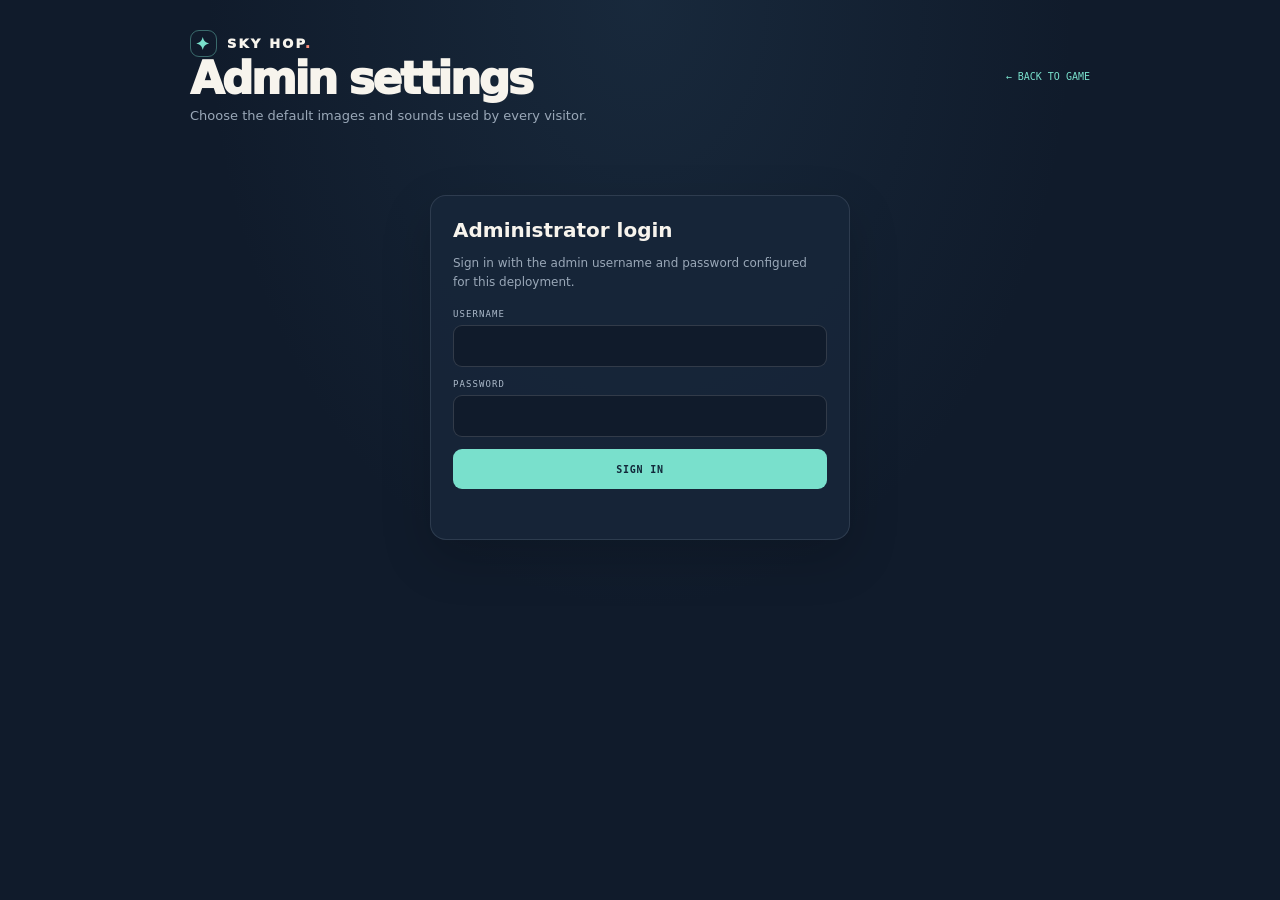
==== admin.html @ ccc0607e "Migrate Sky Hop to Neon PostgreSQL" ====
<!doctype html>
<html lang="en">
<head>
  <meta charset="utf-8">
  <meta name="viewport" content="width=device-width, initial-scale=1, viewport-fit=cover">
  <meta name="theme-color" content="#101b2b">
  <title>Sky Hop · Admin</title>
  <link rel="stylesheet" href="style.css">
  <style>
    .admin-shell { width:min(900px,calc(100% - 32px)); margin:0 auto; padding:30px 0 60px; }
    .admin-head { display:flex; justify-content:space-between; align-items:center; gap:16px; margin-bottom:24px; }
    .admin-head h1 { font-size:clamp(30px,5vw,44px); }
    .admin-head p { margin:8px 0 0; color:var(--muted); font-size:13px; }
    .admin-panel { padding:22px; border:1px solid var(--line); border-radius:16px; background:rgba(23,38,58,.88); box-shadow:0 18px 50px rgba(0,0,0,.18); }
    .admin-panel h2 { margin:0 0 8px; font-size:20px; }
    .admin-panel > p { color:var(--muted); font-size:12px; line-height:1.55; }
    .admin-login { max-width:420px; margin:8vh auto 0; }
    .admin-form { display:grid; gap:12px; margin-top:18px; }
    .admin-form label { display:grid; gap:6px; color:#aab8c8; font:9px ui-monospace,monospace; letter-spacing:.12em; }
    .admin-form input, .key-box { width:100%; min-height:42px; border:1px solid rgba(255,255,255,.14); border-radius:9px; padding:10px 12px; color:#f7f4ed; background:#101b2b; font:13px system-ui,sans-serif; }
    .admin-button { min-height:40px; padding:0 14px; border:0; border-radius:9px; background:var(--teal); color:#12283a; font:900 10px ui-monospace,monospace; letter-spacing:.08em; cursor:pointer; }
    .admin-button.secondary { border:1px solid rgba(255,255,255,.15); background:rgba(255,255,255,.05); color:#e9f1f5; }
    .admin-button.danger { border:1px solid rgba(255,141,121,.4); background:rgba(255,141,121,.08); color:#ffac9e; }
    .admin-button:disabled { opacity:.55; cursor:wait; }
    .admin-status { min-height:18px; margin:10px 0 0; color:var(--teal); font-size:12px; }
    .admin-status.error { color:#ff9c8e; }
    .admin-assets { display:grid; grid-template-columns:repeat(2,minmax(0,1fr)); gap:14px; margin-top:18px; }
    .asset-card { min-width:0; padding:16px; border:1px solid var(--line); border-radius:12px; background:rgba(255,255,255,.035); }
    .asset-card h3 { margin:0 0 5px; font-size:14px; }
    .asset-card p { min-height:32px; margin:0 0 12px; color:var(--muted); font-size:11px; line-height:1.45; }
    .asset-current { min-height:58px; display:flex; align-items:center; gap:10px; margin-bottom:12px; color:#9aabba; font-size:11px; overflow-wrap:anywhere; }
    .asset-current img { width:58px; height:58px; object-fit:cover; border-radius:9px; border:1px solid var(--line); }
    .asset-current audio { width:100%; max-width:260px; height:36px; }
    .asset-actions { display:flex; flex-wrap:wrap; gap:8px; }
    .file-picker { display:block; margin:0 0 10px; color:#aab8c8; font-size:11px; }
    .key-section { margin-top:20px; }
    .key-output { display:none; margin-top:12px; padding:12px; border:1px dashed rgba(121,224,204,.45); border-radius:10px; background:rgba(121,224,204,.06); }
    .key-output.visible { display:block; }
    .key-output code { display:block; margin:8px 0 12px; color:var(--teal); font-size:13px; overflow-wrap:anywhere; user-select:all; }
    .muted-note { color:#8596a8 !important; font-size:10px !important; }
    .admin-tools { display:flex; gap:8px; flex-wrap:wrap; }
    .back-link { color:var(--teal); text-decoration:none; font:10px ui-monospace,monospace; }
    @media (max-width:620px) { .admin-assets { grid-template-columns:1fr; } .admin-shell { padding-top:20px; } .admin-panel { padding:16px; } }
  </style>
</head>
<body>
  <main class="admin-shell">
    <header class="admin-head">
      <div>
        <a class="brand" href="/" aria-label="Back to Sky Hop"><span class="brand-mark">✦</span><span>SKY HOP<span class="brand-period">.</span></span></a>
        <h1>Admin settings</h1>
        <p>Choose the default images and sounds used by every visitor.</p>
      </div>
      <a class="back-link" href="/">← BACK TO GAME</a>
    </header>

    <section class="admin-panel admin-login" id="loginPanel">
      <h2>Administrator login</h2>
      <p>Sign in with the admin username and password configured for this deployment.</p>
      <form class="admin-form" id="loginForm">
        <label>USERNAME<input id="username" name="username" autocomplete="username" required></label>
        <label>PASSWORD<input id="password" name="password" type="password" autocomplete="current-password" required></label>
        <button class="admin-button" type="submit">SIGN IN</button>
      </form>
      <p class="admin-status" id="loginStatus" aria-live="polite"></p>
    </section>

    <section id="dashboard" hidden>
      <div class="admin-panel">
        <div class="admin-tools" style="justify-content:space-between;align-items:center">
          <div><h2>Default game assets</h2><p>Upload each asset once. The public game uses these files unless a visitor unlocks customisation.</p></div>
          <button class="admin-button secondary" id="logoutButton" type="button">SIGN OUT</button>
        </div>
        <div class="admin-assets">
          <article class="asset-card" data-kind="character">
            <h3>Character image</h3><p>Replaces the default bird character.</p>
            <div class="asset-current" data-current>No image selected.</div>
            <input class="file-picker" type="file" accept="image/png,image/jpeg,image/webp,image/gif">
            <div class="asset-actions"><button class="admin-button upload-button" type="button">SAVE IMAGE</button><button class="admin-button danger remove-button" type="button">REMOVE</button></div>
          </article>
          <article class="asset-card" data-kind="game_over_image">
            <h3>Game-over image</h3><p>Displayed for eight seconds after a collision, before the score card.</p>
            <div class="asset-current" data-current>No image selected.</div>
            <input class="file-picker" type="file" accept="image/png,image/jpeg,image/webp,image/gif">
            <div class="asset-actions"><button class="admin-button upload-button" type="button">SAVE IMAGE</button><button class="admin-button danger remove-button" type="button">REMOVE</button></div>
          </article>
          <article class="asset-card" data-kind="flap_sound">
            <h3>Flap sound</h3><p>Played on tap, Space and Up Arrow.</p>
            <div class="asset-current" data-current>No sound selected.</div>
            <input class="file-picker" type="file" accept="audio/mpeg,audio/wav,audio/ogg,audio/mp4,.mp3,.wav,.ogg,.m4a,.aac">
            <div class="asset-actions"><button class="admin-button upload-button" type="button">SAVE SOUND</button><button class="admin-button danger remove-button" type="button">REMOVE</button></div>
          </article>
          <article class="asset-card" data-kind="collision_sound">
            <h3>Collision sound</h3><p>One sound for both obstacle and ground collisions.</p>
            <div class="asset-current" data-current>No sound selected.</div>
            <input class="file-picker" type="file" accept="audio/mpeg,audio/wav,audio/ogg,audio/mp4,.mp3,.wav,.ogg,.m4a,.aac">
            <div class="asset-actions"><button class="admin-button upload-button" type="button">SAVE SOUND</button><button class="admin-button danger remove-button" type="button">REMOVE</button></div>
          </article>
        </div>
        <p class="admin-status" id="assetStatus" aria-live="polite"></p>
        <div class="asset-card" style="margin-top:14px">
          <h3>Game-over image transparency</h3>
          <p>Choose how transparent your game-over image appears during its eight-second display.</p>
          <label class="field-label" for="adminOpacity">IMAGE OPACITY <strong id="adminOpacityValue">65%</strong></label>
          <input id="adminOpacity" class="opacity-slider" type="range" min="10" max="100" value="65">
          <button class="admin-button" id="saveOpacityButton" type="button" style="margin-top:10px">SAVE OPACITY</button>
        </div>
      </div>

      <div class="admin-panel key-section">
        <h2>Visitor customisation key</h2>
        <p>Visitors need this key to unlock their own local image and sound controls. Generating a new key immediately invalidates the previous one. The key is shown only once, so copy it and share it privately.</p>
        <div class="admin-tools"><button class="admin-button" id="generateKeyButton" type="button">GENERATE NEW KEY</button><button class="admin-button danger" id="revokeKeyButton" type="button">REVOKE KEY</button></div>
        <div class="key-output" id="keyOutput"><strong>Copy this key now</strong><code id="generatedKey"></code><button class="admin-button secondary" id="copyKeyButton" type="button">COPY KEY</button></div>
        <p class="admin-status" id="keyStatus" aria-live="polite"></p>
        <p class="muted-note">The server stores only a salted password hash, not the readable key.</p>
      </div>
    </section>
  </main>
  <script src="admin.js"></script>
</body>
</html>
---- style.css ----
:root {
  color-scheme: dark;
  --ink: #f7f4ed;
  --muted: #9aa8b8;
  --muted-2: #647487;
  --panel: #17263a;
  --panel-2: #1d3047;
  --line: rgba(210, 226, 241, .12);
  --teal: #79e0cc;
  --coral: #ff8d79;
  --yellow: #ffd56f;
  font-family: ui-rounded, system-ui, -apple-system, BlinkMacSystemFont, "Segoe UI", sans-serif;
  background: #101b2b;
}

* { box-sizing: border-box; }
html { min-width: 320px; background: #101b2b; touch-action: manipulation; }
/* Suppress double-tap page zoom while keeping scroll and pinch zoom available. */
body {
  touch-action: manipulation;
  margin: 0;
  min-height: 100svh;
  color: var(--ink);
  background:
    radial-gradient(ellipse at 50% 0%, rgba(53, 90, 119, .22), transparent 48%),
    #101b2b;
}
button, a { font: inherit; touch-action: manipulation; }
input, select, textarea, label { touch-action: manipulation; }
button { color: inherit; }
.shell { width: min(1120px, calc(100% - 56px)); margin: 0 auto; }
.topbar {
  height: 78px;
  display: flex;
  align-items: center;
  justify-content: space-between;
  border-bottom: 1px solid var(--line);
}
.brand { display: inline-flex; align-items: center; gap: 10px; color: var(--ink); text-decoration: none; font-size: 13px; font-weight: 1000; letter-spacing: .17em; }
.brand-mark { display: grid; place-items: center; width: 27px; height: 27px; border: 1px solid rgba(121,224,204,.4); border-radius: 9px; color: var(--teal); font-size: 17px; }
.brand-period { color: var(--coral); }
.top-actions { display: flex; align-items: center; gap: 23px; }
.icon-button { width: 37px; height: 37px; display: grid; place-items: center; border: 1px solid var(--line); border-radius: 50%; background: transparent; cursor: pointer; transition: border-color .2s, background .2s; }
.icon-button:hover { border-color: rgba(121,224,204,.55); background: rgba(121,224,204,.07); }
.icon-button svg { width: 18px; height: 18px; fill: none; stroke: var(--teal); stroke-width: 1.8; stroke-linecap: round; stroke-linejoin: round; }
.source-link { color: var(--muted); font: 10px ui-monospace, SFMono-Regular, Menlo, Consolas, monospace; letter-spacing: .13em; text-decoration: none; }
.source-link span { color: var(--coral); margin-left: 5px; }
.intro { padding: 40px 0 29px; text-align: center; }
.eyebrow { display: flex; align-items: center; justify-content: center; gap: 9px; margin: 0 0 12px; color: var(--teal); font: 10px ui-monospace, SFMono-Regular, Menlo, Consolas, monospace; letter-spacing: .22em; }
.eyebrow-dot { width: 6px; height: 6px; border-radius: 50%; background: var(--coral); box-shadow: 0 0 12px rgba(255,141,121,.7); }
h1 { margin: 0; font-size: clamp(38px, 5vw, 58px); line-height: .98; font-weight: 1000; letter-spacing: -.055em; }
h1 span { color: var(--teal); }
.intro-copy { margin: 13px 0 0; color: var(--muted); font-size: 14px; font-weight: 700; }
.game-section { width: min(100%, 510px); margin: 0 auto; }
.game-toolbar { height: 63px; padding: 0 16px; display: grid; grid-template-columns: 1fr 1.5fr 1fr; align-items: center; border: 1px solid var(--line); border-bottom: 0; border-radius: 15px 15px 0 0; background: #17263a; }
.score-card, .best-card { display: flex; flex-direction: column; gap: 1px; }
.best-card { align-items: flex-end; }
.stat-label { color: var(--muted-2); font: 9px ui-monospace, SFMono-Regular, Menlo, Consolas, monospace; letter-spacing: .16em; }
.score-card strong, .best-card strong { font: 800 21px ui-monospace, SFMono-Regular, Menlo, Consolas, monospace; letter-spacing: -.06em; }
.score-card strong { color: var(--yellow); }
.best-card strong { color: var(--teal); }
.bird-picker { display: flex; flex-direction: column; align-items: center; gap: 4px; }
.bird-options { display: flex; align-items: center; gap: 9px; }
.bird-option { width: 22px; height: 22px; display: grid; place-items: center; padding: 0; border: 1px solid transparent; border-radius: 50%; background: transparent; cursor: pointer; }
.bird-option.active { border-color: rgba(247,244,237,.78); }
.bird-dot { display: block; width: 11px; height: 11px; border-radius: 50%; box-shadow: inset -2px -2px 0 rgba(0,0,0,.15); }
.pip-dot { background: #79e0cc; }.berry-dot { background: #ff8d9f; }.sunny-dot { background: #ffd56f; }
.stage-wrap { position: relative; width: 100%; overflow: hidden; aspect-ratio: 2 / 3; border: 1px solid var(--line); border-radius: 0 0 15px 15px; background: #8ed9d0; box-shadow: 0 24px 70px rgba(0,0,0,.25); touch-action: manipulation; }
canvas { display: block; width: 100%; height: 100%; }
.game-overlay { position: absolute; z-index: 3; inset: 0; display: grid; place-items: center; padding: 22px; background: linear-gradient(180deg, rgba(12,27,43,.10), rgba(12,27,43,.34)); transition: opacity .2s ease, visibility .2s ease; }
.game-overlay.hidden { opacity: 0; visibility: hidden; pointer-events: none; }
.overlay-card { width: min(100%, 310px); padding: 27px 25px 23px; text-align: center; border: 1px solid rgba(247,244,237,.17); border-radius: 21px; background: rgba(18,32,49,.91); box-shadow: 0 18px 60px rgba(13,27,42,.3); backdrop-filter: blur(12px); }
.overlay-kicker { color: var(--teal); font: 9px ui-monospace, SFMono-Regular, Menlo, Consolas, monospace; letter-spacing: .2em; }
.mascot-preview { position: relative; width: 91px; height: 75px; margin: 11px auto 4px; display: grid; place-items: center; }
.preview-bird { color: var(--teal); font-size: 61px; line-height: 1; text-shadow: 5px 8px 0 rgba(0,0,0,.12); }
.preview-bird::after { content: ""; display: block; position: absolute; width: 0; height: 0; border-top: 7px solid transparent; border-bottom: 7px solid transparent; border-left: 12px solid var(--coral); left: 62px; top: 34px; }
.preview-spark { position: absolute; color: var(--yellow); }
.spark-one { left: 3px; top: 10px; font-size: 16px; }.spark-two { right: 4px; bottom: 8px; font-size: 20px; color: var(--coral); }
.overlay-card h2 { margin: 3px 0 8px; font-size: 34px; line-height: .98; font-weight: 1000; letter-spacing: -.045em; }
.overlay-card p { max-width: 225px; margin: 0 auto 19px; color: #a9b6c3; font-size: 12px; line-height: 1.5; font-weight: 700; }
.primary-button { min-height: 47px; width: 100%; display: flex; align-items: center; justify-content: center; gap: 12px; border: 0; border-radius: 10px; background: var(--teal); color: #12283a; font: 1000 11px ui-monospace, SFMono-Regular, Menlo, Consolas, monospace; letter-spacing: .12em; cursor: pointer; box-shadow: 0 5px 0 #48b9a8; transition: transform .12s, box-shadow .12s, filter .12s; }
.primary-button:hover { filter: brightness(1.07); transform: translateY(-1px); box-shadow: 0 6px 0 #48b9a8; }
.primary-button:active { transform: translateY(3px); box-shadow: 0 2px 0 #48b9a8; }
.primary-button span { color: #e16f66; font-size: 15px; }
.control-hint { display: flex; align-items: center; justify-content: center; gap: 7px; margin-top: 18px; color: #728297; font: 9px ui-monospace, SFMono-Regular, Menlo, Consolas, monospace; }
kbd { padding: 5px 7px; border: 1px solid rgba(221,232,242,.16); border-radius: 5px; color: #bdc9d5; font: inherit; }
.game-pause-note { position: absolute; top: 14px; left: 50%; transform: translateX(-50%); padding: 8px 12px; border: 1px solid rgba(255,255,255,.2); border-radius: 20px; color: #fff; background: rgba(18,32,49,.8); font: 9px ui-monospace, SFMono-Regular, Menlo, Consolas, monospace; letter-spacing: .08em; white-space: nowrap; opacity: 0; pointer-events: none; transition: opacity .15s; }
.game-pause-note.visible { opacity: 1; }
.below-game { display: flex; align-items: center; justify-content: space-between; gap: 9px; padding: 15px 4px 0; color: #8191a3; font: 8px ui-monospace, SFMono-Regular, Menlo, Consolas, monospace; letter-spacing: .07em; }
.below-game span { display: flex; align-items: center; gap: 6px; }
.tiny-dot { width: 5px; height: 5px; border-radius: 50%; }.teal { background: var(--teal); }.coral { background: var(--coral); }.yellow { background: var(--yellow); }
.footer { display: flex; align-items: center; justify-content: space-between; gap: 14px; margin-top: 36px; padding: 17px 0 24px; border-top: 1px solid var(--line); color: #607187; font: 8px ui-monospace, SFMono-Regular, Menlo, Consolas, monospace; letter-spacing: .1em; }
.footer p { margin: 0; }.footer-right span { color: var(--coral); }
button:focus-visible, a:focus-visible { outline: 2px solid var(--yellow); outline-offset: 3px; }

@media (max-width: 600px) {
  .shell { width: min(100% - 28px, 510px); }
  .topbar { height: 62px; }
  .source-link { display: none; }
  .intro { padding: 28px 0 23px; }
  .intro-copy { font-size: 12px; }
  .game-toolbar { height: 58px; padding: 0 12px; }
  .stage-wrap { border-radius: 0 0 12px 12px; }
  .overlay-card { padding: 21px 20px 19px; }
  .overlay-card h2 { font-size: 29px; }
  .mascot-preview { transform: scale(.82); margin: 4px auto 0; }
  .overlay-card p { margin-bottom: 14px; }
  .control-hint { margin-top: 13px; }
  .below-game { flex-wrap: wrap; justify-content: center; gap: 9px 15px; font-size: 7px; }
  .footer { flex-direction: column; align-items: center; text-align: center; margin-top: 25px; }
}

@media (max-height: 760px) and (min-width: 601px) {
  .intro { padding-top: 24px; padding-bottom: 18px; }
  h1 { font-size: 45px; }
}


/* Customization panel */
.customizer { width: 100%; max-height: min(42vh, 360px); overflow-y: auto; margin: 12px 0 16px; padding: 13px; text-align: left; border: 1px solid rgba(247,244,237,.12); border-radius: 13px; background: rgba(255,255,255,.045); scrollbar-width: thin; }
.customizer[hidden] { display: none; }
.custom-section { display: grid; gap: 9px; }
.custom-section-heading { display: flex; align-items: center; gap: 9px; }
.custom-section-heading > div { display: grid; gap: 2px; }
.custom-section-heading strong { color: #f7f4ed; font: 900 9px ui-monospace, SFMono-Regular, Menlo, monospace; letter-spacing: .1em; }
.custom-section-heading small { color: #94a5b7; font-size: 10px; }
.custom-step { display: grid; place-items: center; width: 23px; height: 23px; border-radius: 7px; background: rgba(121,224,204,.12); color: var(--teal); font: 800 10px ui-monospace, monospace; }
.upload-control { display: flex; align-items: center; gap: 10px; min-height: 48px; padding: 8px 10px; border: 1px dashed rgba(121,224,204,.4); border-radius: 9px; background: rgba(121,224,204,.055); cursor: pointer; }
.upload-control > span:nth-child(2) { display: grid; gap: 2px; flex: 1; min-width: 0; }
.upload-control strong { color: #eaf5f2; font-size: 10px; }
.upload-control small { color: #8799aa; font-size: 9px; }
.upload-icon { display: grid; place-items: center; width: 26px; height: 26px; border-radius: 7px; background: rgba(121,224,204,.13); color: var(--teal); font-size: 17px; }
.upload-arrow { color: var(--coral); font-size: 13px; }
.visually-hidden { position: absolute !important; width: 1px !important; height: 1px !important; padding: 0 !important; margin: -1px !important; overflow: hidden !important; clip: rect(0,0,0,0) !important; white-space: nowrap !important; border: 0 !important; }
.avatar-actions { display: flex; align-items: center; justify-content: space-between; gap: 8px; color: #aebdca; font-size: 9px; }
.avatar-actions[hidden] { display: none; }
.selected-file { overflow: hidden; text-overflow: ellipsis; white-space: nowrap; }
.text-button { padding: 4px 0; border: 0; background: transparent; color: var(--coral); font-size: 9px; cursor: pointer; }
.preset-row { display: flex; flex-wrap: wrap; gap: 6px; }
.preset-chip { display: inline-flex; align-items: center; gap: 6px; padding: 6px 9px; border: 1px solid rgba(255,255,255,.12); border-radius: 20px; background: rgba(255,255,255,.04); color: #bdc9d5; font-size: 9px; cursor: pointer; }
.preset-chip.active { border-color: var(--teal); color: #fff; background: rgba(121,224,204,.1); }
.preset-dot { width: 8px; height: 8px; border-radius: 50%; }
.field-label { display: flex; justify-content: space-between; gap: 8px; color: #91a2b3; font: 8px ui-monospace, SFMono-Regular, Menlo, monospace; letter-spacing: .1em; }
.sound-select { width: 100%; min-height: 35px; padding: 7px 9px; border: 1px solid rgba(255,255,255,.14); border-radius: 8px; background: #1b3046; color: #f4f6f6; font-size: 10px; }
.opacity-slider { width: 100%; accent-color: var(--teal); }
.custom-divider { height: 1px; margin: 12px 0; background: rgba(255,255,255,.09); }
.privacy-note { margin: 11px 0 0 !important; color: #73869a !important; font-size: 8px !important; }
.preview-photo { width: 70px; height: 70px; object-fit: cover; border: 4px solid #fff8e8; border-radius: 50%; box-shadow: 0 5px 18px rgba(0,0,0,.25); }
.preview-photo.hidden { display: none; }
.preview-bird.hidden { display: none; }
.stage-wrap { isolation: isolate; }
.stage-wrap > canvas { position: relative; z-index: 0; }
.loss-image-backdrop { position: absolute; inset: 0; z-index: 1; display: block; width: 100%; height: 100%; object-fit: cover; opacity: .65; pointer-events: none; }
.loss-image-backdrop.hidden { display: none !important; visibility: hidden !important; }
.game-overlay { z-index: 2; }
.overlay-card { position: relative; overflow: hidden; }
.overlay-card.result-mode { background: rgba(18,32,49,.78); }
.secondary-button { width: 100%; min-height: 38px; margin-top: 8px; border: 1px solid rgba(255,255,255,.17); border-radius: 9px; background: rgba(255,255,255,.06); color: #d8e2e8; font: 800 9px ui-monospace, monospace; letter-spacing: .06em; cursor: pointer; }
.secondary-button[hidden] { display: none; }

/* The custom defeat image belongs to the game stage only. The score header is a sibling and never receives this layer. */
.stage-wrap { position: relative; z-index: 0; overflow: hidden; isolation: isolate; }
.game-toolbar { position: relative; z-index: 1; }

/* Public customisation is locked until the server validates an owner-issued key. */
.locked-setup { margin: 12px 0 16px; padding: 13px; border: 1px solid rgba(121,224,204,.22); border-radius: 12px; background: rgba(121,224,204,.055); text-align: left; }
.locked-setup[hidden] { display: none !important; }
.locked-setup > strong { color: var(--teal); font: 900 9px ui-monospace, SFMono-Regular, Menlo, monospace; letter-spacing: .12em; }
.locked-setup > p { margin: 7px 0 11px; color: #9caebe; font-size: 10px; line-height: 1.5; }
.locked-setup form { display: flex; gap: 7px; }
.locked-setup input { width: 100%; min-width: 0; min-height: 38px; padding: 8px 10px; border: 1px solid rgba(255,255,255,.15); border-radius: 8px; color: #f7f4ed; background: #101b2b; font-size: 11px; }
.locked-setup button { flex: 0 0 auto; min-height: 38px; padding: 0 13px; border: 0; border-radius: 8px; color: #12283a; background: var(--teal); font: 900 9px ui-monospace, monospace; cursor: pointer; }
.locked-setup small { display:block; min-height:14px; margin-top:7px; color:var(--teal); font-size:9px; }
.locked-setup small.error { color:#ff9c8e; }
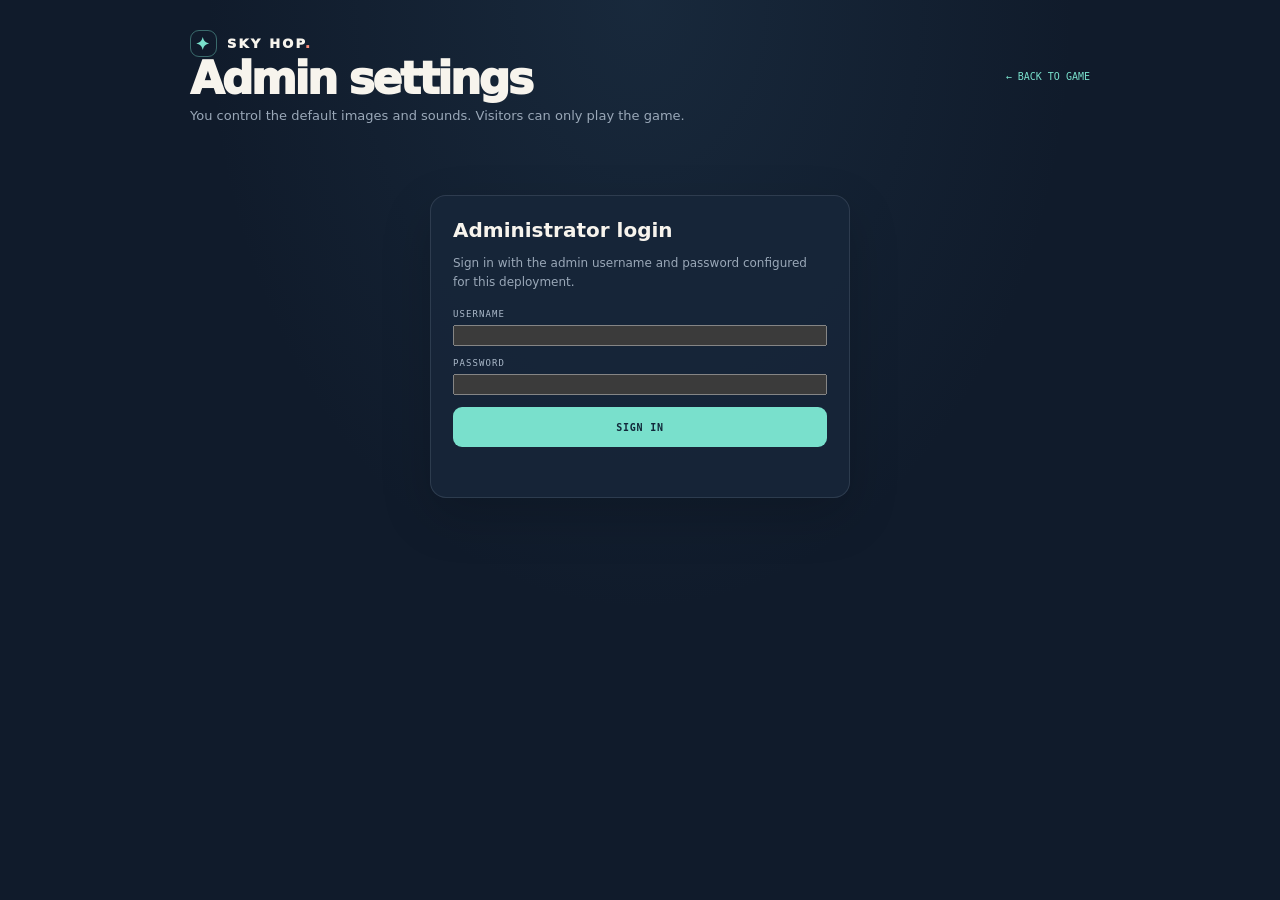
==== commit 98c0a1bd: "Simplify admin system and use face cutout character" ====
--- a/admin.html
+++ b/admin.html
@@ -17,7 +17,6 @@
     .admin-login { max-width:420px; margin:8vh auto 0; }
     .admin-form { display:grid; gap:12px; margin-top:18px; }
     .admin-form label { display:grid; gap:6px; color:#aab8c8; font:9px ui-monospace,monospace; letter-spacing:.12em; }
-    .admin-form input, .key-box { width:100%; min-height:42px; border:1px solid rgba(255,255,255,.14); border-radius:9px; padding:10px 12px; color:#f7f4ed; background:#101b2b; font:13px system-ui,sans-serif; }
     .admin-button { min-height:40px; padding:0 14px; border:0; border-radius:9px; background:var(--teal); color:#12283a; font:900 10px ui-monospace,monospace; letter-spacing:.08em; cursor:pointer; }
     .admin-button.secondary { border:1px solid rgba(255,255,255,.15); background:rgba(255,255,255,.05); color:#e9f1f5; }
     .admin-button.danger { border:1px solid rgba(255,141,121,.4); background:rgba(255,141,121,.08); color:#ffac9e; }
@@ -29,15 +28,10 @@
     .asset-card h3 { margin:0 0 5px; font-size:14px; }
     .asset-card p { min-height:32px; margin:0 0 12px; color:var(--muted); font-size:11px; line-height:1.45; }
     .asset-current { min-height:58px; display:flex; align-items:center; gap:10px; margin-bottom:12px; color:#9aabba; font-size:11px; overflow-wrap:anywhere; }
-    .asset-current img { width:58px; height:58px; object-fit:cover; border-radius:9px; border:1px solid var(--line); }
+    .asset-current img { width:84px; height:84px; object-fit:contain; border-radius:8px; border:1px solid var(--line); background:rgba(255,255,255,.04); }
     .asset-current audio { width:100%; max-width:260px; height:36px; }
     .asset-actions { display:flex; flex-wrap:wrap; gap:8px; }
     .file-picker { display:block; margin:0 0 10px; color:#aab8c8; font-size:11px; }
-    .key-section { margin-top:20px; }
-    .key-output { display:none; margin-top:12px; padding:12px; border:1px dashed rgba(121,224,204,.45); border-radius:10px; background:rgba(121,224,204,.06); }
-    .key-output.visible { display:block; }
-    .key-output code { display:block; margin:8px 0 12px; color:var(--teal); font-size:13px; overflow-wrap:anywhere; user-select:all; }
-    .muted-note { color:#8596a8 !important; font-size:10px !important; }
     .admin-tools { display:flex; gap:8px; flex-wrap:wrap; }
     .back-link { color:var(--teal); text-decoration:none; font:10px ui-monospace,monospace; }
     @media (max-width:620px) { .admin-assets { grid-template-columns:1fr; } .admin-shell { padding-top:20px; } .admin-panel { padding:16px; } }
@@ -49,7 +43,7 @@
       <div>
         <a class="brand" href="/" aria-label="Back to Sky Hop"><span class="brand-mark">✦</span><span>SKY HOP<span class="brand-period">.</span></span></a>
         <h1>Admin settings</h1>
-        <p>Choose the default images and sounds used by every visitor.</p>
+        <p>You control the default images and sounds. Visitors can only play the game.</p>
       </div>
       <a class="back-link" href="/">← BACK TO GAME</a>
     </header>
@@ -68,12 +62,12 @@
     <section id="dashboard" hidden>
       <div class="admin-panel">
         <div class="admin-tools" style="justify-content:space-between;align-items:center">
-          <div><h2>Default game assets</h2><p>Upload each asset once. The public game uses these files unless a visitor unlocks customisation.</p></div>
+          <div><h2>Default game assets</h2><p>Upload or replace these defaults. Every visitor receives the same setup.</p></div>
           <button class="admin-button secondary" id="logoutButton" type="button">SIGN OUT</button>
         </div>
         <div class="admin-assets">
           <article class="asset-card" data-kind="character">
-            <h3>Character image</h3><p>Replaces the default bird character.</p>
+            <h3>Friend face cutout</h3><p>Upload a transparent PNG cutout. The game uses it as the bird exactly as supplied, without circular cropping or background removal.</p>
             <div class="asset-current" data-current>No image selected.</div>
             <input class="file-picker" type="file" accept="image/png,image/jpeg,image/webp,image/gif">
             <div class="asset-actions"><button class="admin-button upload-button" type="button">SAVE IMAGE</button><button class="admin-button danger remove-button" type="button">REMOVE</button></div>
@@ -107,14 +101,6 @@
         </div>
       </div>
 
-      <div class="admin-panel key-section">
-        <h2>Visitor customisation key</h2>
-        <p>Visitors need this key to unlock their own local image and sound controls. Generating a new key immediately invalidates the previous one. The key is shown only once, so copy it and share it privately.</p>
-        <div class="admin-tools"><button class="admin-button" id="generateKeyButton" type="button">GENERATE NEW KEY</button><button class="admin-button danger" id="revokeKeyButton" type="button">REVOKE KEY</button></div>
-        <div class="key-output" id="keyOutput"><strong>Copy this key now</strong><code id="generatedKey"></code><button class="admin-button secondary" id="copyKeyButton" type="button">COPY KEY</button></div>
-        <p class="admin-status" id="keyStatus" aria-live="polite"></p>
-        <p class="muted-note">The server stores only a salted password hash, not the readable key.</p>
-      </div>
     </section>
   </main>
   <script src="admin.js"></script>
--- a/style.css
+++ b/style.css
@@ -71,9 +71,10 @@
 .game-overlay.hidden { opacity: 0; visibility: hidden; pointer-events: none; }
 .overlay-card { width: min(100%, 310px); padding: 27px 25px 23px; text-align: center; border: 1px solid rgba(247,244,237,.17); border-radius: 21px; background: rgba(18,32,49,.91); box-shadow: 0 18px 60px rgba(13,27,42,.3); backdrop-filter: blur(12px); }
 .overlay-kicker { color: var(--teal); font: 9px ui-monospace, SFMono-Regular, Menlo, Consolas, monospace; letter-spacing: .2em; }
-.mascot-preview { position: relative; width: 91px; height: 75px; margin: 11px auto 4px; display: grid; place-items: center; }
-.preview-bird { color: var(--teal); font-size: 61px; line-height: 1; text-shadow: 5px 8px 0 rgba(0,0,0,.12); }
-.preview-bird::after { content: ""; display: block; position: absolute; width: 0; height: 0; border-top: 7px solid transparent; border-bottom: 7px solid transparent; border-left: 12px solid var(--coral); left: 62px; top: 34px; }
+.mascot-preview { position: relative; width: 120px; height: 100px; margin: 11px auto 8px; display: grid; place-items: center; }
+.preview-bird { color: var(--teal); font-size: 68px; line-height: 1; }
+.preview-photo { display: block; max-width: 112px; max-height: 96px; width: auto; height: auto; object-fit: contain; border: 0; border-radius: 0; background: transparent; filter: drop-shadow(0 5px 9px rgba(16,37,52,.22)); }
+.preview-photo.hidden, .preview-bird.hidden, .hidden { display: none !important; }
 .preview-spark { position: absolute; color: var(--yellow); }
 .spark-one { left: 3px; top: 10px; font-size: 16px; }.spark-two { right: 4px; bottom: 8px; font-size: 20px; color: var(--coral); }
 .overlay-card h2 { margin: 3px 0 8px; font-size: 34px; line-height: .98; font-weight: 1000; letter-spacing: -.045em; }
@@ -116,38 +117,6 @@
 }
 
 
-/* Customization panel */
-.customizer { width: 100%; max-height: min(42vh, 360px); overflow-y: auto; margin: 12px 0 16px; padding: 13px; text-align: left; border: 1px solid rgba(247,244,237,.12); border-radius: 13px; background: rgba(255,255,255,.045); scrollbar-width: thin; }
-.customizer[hidden] { display: none; }
-.custom-section { display: grid; gap: 9px; }
-.custom-section-heading { display: flex; align-items: center; gap: 9px; }
-.custom-section-heading > div { display: grid; gap: 2px; }
-.custom-section-heading strong { color: #f7f4ed; font: 900 9px ui-monospace, SFMono-Regular, Menlo, monospace; letter-spacing: .1em; }
-.custom-section-heading small { color: #94a5b7; font-size: 10px; }
-.custom-step { display: grid; place-items: center; width: 23px; height: 23px; border-radius: 7px; background: rgba(121,224,204,.12); color: var(--teal); font: 800 10px ui-monospace, monospace; }
-.upload-control { display: flex; align-items: center; gap: 10px; min-height: 48px; padding: 8px 10px; border: 1px dashed rgba(121,224,204,.4); border-radius: 9px; background: rgba(121,224,204,.055); cursor: pointer; }
-.upload-control > span:nth-child(2) { display: grid; gap: 2px; flex: 1; min-width: 0; }
-.upload-control strong { color: #eaf5f2; font-size: 10px; }
-.upload-control small { color: #8799aa; font-size: 9px; }
-.upload-icon { display: grid; place-items: center; width: 26px; height: 26px; border-radius: 7px; background: rgba(121,224,204,.13); color: var(--teal); font-size: 17px; }
-.upload-arrow { color: var(--coral); font-size: 13px; }
-.visually-hidden { position: absolute !important; width: 1px !important; height: 1px !important; padding: 0 !important; margin: -1px !important; overflow: hidden !important; clip: rect(0,0,0,0) !important; white-space: nowrap !important; border: 0 !important; }
-.avatar-actions { display: flex; align-items: center; justify-content: space-between; gap: 8px; color: #aebdca; font-size: 9px; }
-.avatar-actions[hidden] { display: none; }
-.selected-file { overflow: hidden; text-overflow: ellipsis; white-space: nowrap; }
-.text-button { padding: 4px 0; border: 0; background: transparent; color: var(--coral); font-size: 9px; cursor: pointer; }
-.preset-row { display: flex; flex-wrap: wrap; gap: 6px; }
-.preset-chip { display: inline-flex; align-items: center; gap: 6px; padding: 6px 9px; border: 1px solid rgba(255,255,255,.12); border-radius: 20px; background: rgba(255,255,255,.04); color: #bdc9d5; font-size: 9px; cursor: pointer; }
-.preset-chip.active { border-color: var(--teal); color: #fff; background: rgba(121,224,204,.1); }
-.preset-dot { width: 8px; height: 8px; border-radius: 50%; }
-.field-label { display: flex; justify-content: space-between; gap: 8px; color: #91a2b3; font: 8px ui-monospace, SFMono-Regular, Menlo, monospace; letter-spacing: .1em; }
-.sound-select { width: 100%; min-height: 35px; padding: 7px 9px; border: 1px solid rgba(255,255,255,.14); border-radius: 8px; background: #1b3046; color: #f4f6f6; font-size: 10px; }
-.opacity-slider { width: 100%; accent-color: var(--teal); }
-.custom-divider { height: 1px; margin: 12px 0; background: rgba(255,255,255,.09); }
-.privacy-note { margin: 11px 0 0 !important; color: #73869a !important; font-size: 8px !important; }
-.preview-photo { width: 70px; height: 70px; object-fit: cover; border: 4px solid #fff8e8; border-radius: 50%; box-shadow: 0 5px 18px rgba(0,0,0,.25); }
-.preview-photo.hidden { display: none; }
-.preview-bird.hidden { display: none; }
 .stage-wrap { isolation: isolate; }
 .stage-wrap > canvas { position: relative; z-index: 0; }
 .loss-image-backdrop { position: absolute; inset: 0; z-index: 1; display: block; width: 100%; height: 100%; object-fit: cover; opacity: .65; pointer-events: none; }
@@ -163,12 +132,6 @@
 .game-toolbar { position: relative; z-index: 1; }
 
 /* Public customisation is locked until the server validates an owner-issued key. */
-.locked-setup { margin: 12px 0 16px; padding: 13px; border: 1px solid rgba(121,224,204,.22); border-radius: 12px; background: rgba(121,224,204,.055); text-align: left; }
-.locked-setup[hidden] { display: none !important; }
-.locked-setup > strong { color: var(--teal); font: 900 9px ui-monospace, SFMono-Regular, Menlo, monospace; letter-spacing: .12em; }
-.locked-setup > p { margin: 7px 0 11px; color: #9caebe; font-size: 10px; line-height: 1.5; }
-.locked-setup form { display: flex; gap: 7px; }
-.locked-setup input { width: 100%; min-width: 0; min-height: 38px; padding: 8px 10px; border: 1px solid rgba(255,255,255,.15); border-radius: 8px; color: #f7f4ed; background: #101b2b; font-size: 11px; }
-.locked-setup button { flex: 0 0 auto; min-height: 38px; padding: 0 13px; border: 0; border-radius: 8px; color: #12283a; background: var(--teal); font: 900 9px ui-monospace, monospace; cursor: pointer; }
-.locked-setup small { display:block; min-height:14px; margin-top:7px; color:var(--teal); font-size:9px; }
-.locked-setup small.error { color:#ff9c8e; }
+
+/* Simplified public mode: only the owner can upload or change game assets in /admin. */
+.game-intro-note { margin: 0 auto 18px !important; color: #a9b6c3; font-size: 12px; line-height: 1.5; }
